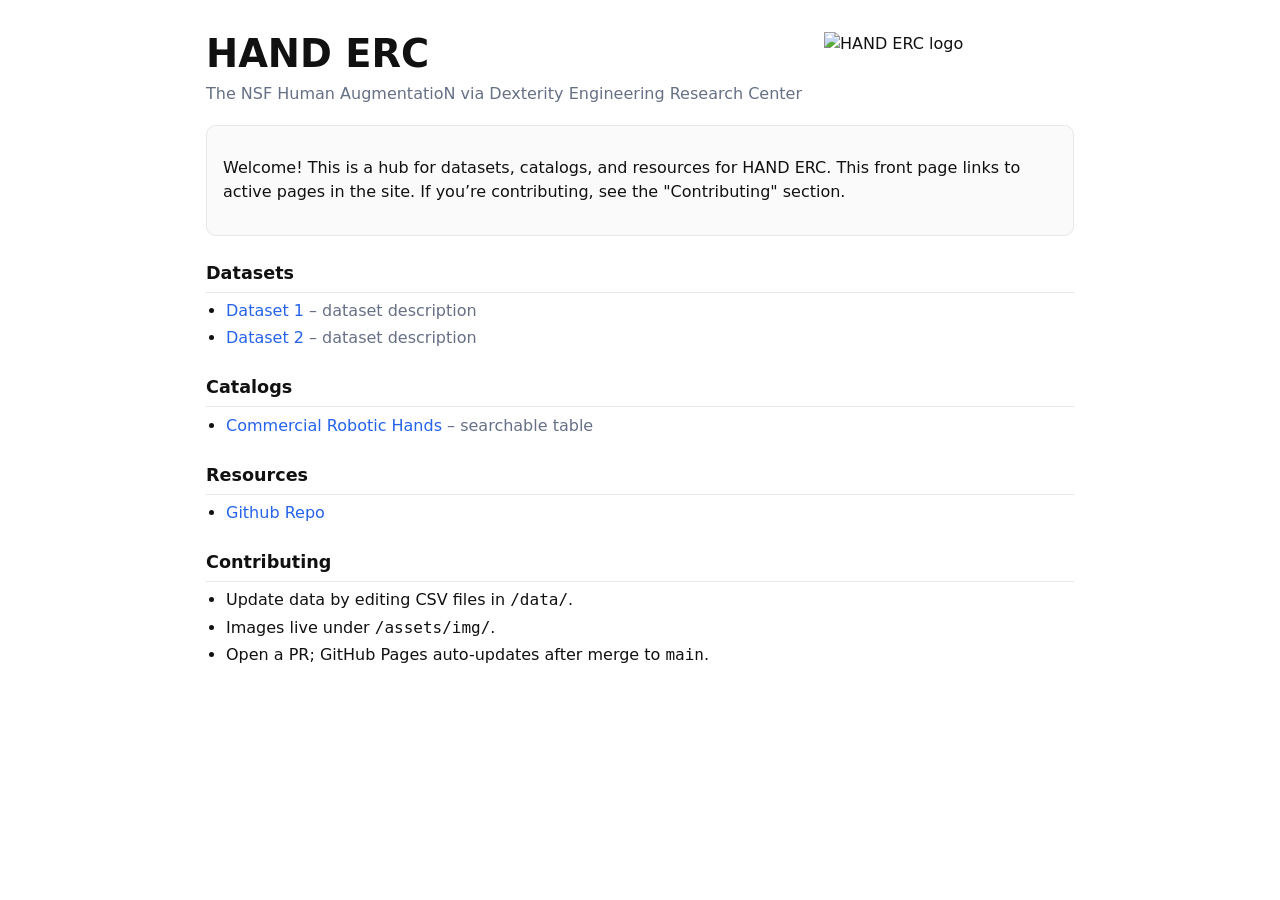
==== index.html @ 7995c944 "updated links" ====
<!DOCTYPE html>
<html lang="en">
<head>
  <meta charset="UTF-8" />
  <title>HAND ERC – The NSF Human AugmentatioN via Dexterity Engineering Research Center</title>
  <meta name="viewport" content="width=device-width, initial-scale=1" />
  <link rel="stylesheet" href="./assets/style.css" />
  <style>
    .wiki-wrap {
      max-width: 900px;
      margin: 2rem auto;
      padding: 0 1rem;
    }
    .wiki-header {
      display: grid;
      grid-template-columns: 1fr auto;
      align-items: start;
      gap: 1rem;
      margin-bottom: 1.25rem;
    }
    .logo {
      width: 250px; /* increased size */
      height: auto;
      object-fit: contain;
      display: block;
    }
    .wiki-title {
      margin: 0;
      font-size: clamp(2rem, 3vw, 2.6rem);
      line-height: 1.15;
    }
    .wiki-subtitle {
      margin: .4rem 0 0;
      font-size: 1rem;      /* smaller than title */
      line-height: 1.4;
      color: var(--muted);
    }
    .wiki-section {
      margin-top: 1.5rem;
    }
    .wiki-section h2 {
      font-size: 1.1rem;
      font-weight: 700;
      margin: 1.2rem 0 .4rem;
      border-bottom: 1px solid var(--border);
      padding-bottom: .35rem;
    }
    .wiki-links {
      list-style: disc;
      padding-left: 1.25rem;
      margin: .25rem 0 1rem;
    }
    .wiki-links li {
      margin: .2rem 0;
    }
    .muted { color: var(--muted); }
    .badge {
      display: inline-block; font-size: .75rem; padding: .1rem .4rem;
      border: 1px solid var(--border); border-radius: .4rem;
      margin-left: .35rem;
    }
    .intro {
      background: #fafafa;
      border: 1px solid var(--border);
      border-radius: .6rem;
      padding: .9rem 1rem;
      margin: .75rem 0 1.25rem;
    }
  </style>
</head>
<body>
  <main class="wiki-wrap">
    <header class="wiki-header">
      <div>
        <h1 class="wiki-title">HAND ERC</h1>
        <p class="wiki-subtitle">
          The NSF Human AugmentatioN via Dexterity Engineering Research Center
        </p>
      </div>
      <!-- Larger logo -->
      <img class="logo" src="./assets/img/hand-nsf-logo-1-25-short-335.png" alt="HAND ERC logo" />
    </header>

    <section class="intro">
      <p>Welcome! This is a hub for datasets, catalogs, and resources for HAND ERC. This front page links to active pages in the site. If you’re contributing, see the "Contributing" section.</p>
    </section>

    <section class="wiki-section">
    <h2>Datasets</h2>
    <ul class="wiki-links">
        <li>
        <a href="./datasets/example-dataset.html">Dataset 1</a>
        <span class="muted"> – dataset description</span>
        </li>
        <li>
        <a href="./datasets/example-dataset-2.html">Dataset 2</a>
        <span class="muted"> – dataset description</span>
        </li>
    </ul>
    </section>

    <section class="wiki-section">
      <h2>Catalogs</h2>
      <ul class="wiki-links">
        <li>
          <a href="./hands.html">Commercial Robotic Hands</a>
          <!-- <span class="badge">CSV-driven</span> -->
          <span class="muted"> – searchable table</span>
        </li>
      </ul>
    </section>

    <section class="wiki-section">
      <h2>Resources</h2>
      <ul class="wiki-links">
        <li><a>Github Repo</a></li>
      </ul>
    </section>

    <section class="wiki-section">
      <h2>Contributing</h2>
      <ul class="wiki-links">
        <li>Update data by editing CSV files in <code>/data/</code>.</li>
        <li>Images live under <code>/assets/img/</code>.</li>
        <li>Open a PR; GitHub Pages auto-updates after merge to <code>main</code>.</li>
      </ul>
    </section>
  </main>
</body>
</html>
---- assets/style.css ----
:root{--bg:#fff;--fg:#111;--muted:#667085;--border:#e5e7eb;--accent:#2563eb}
*{box-sizing:border-box}
html,body{margin:0;background:var(--bg);color:var(--fg);font:16px/1.5 system-ui,-apple-system,Segoe UI,Roboto,Arial,sans-serif}
.wrap{max-width:1200px;margin:0 auto;padding:1rem}
h1{margin:.5rem 0;font-size:clamp(1.5rem,2.5vw,2rem)}
.muted{color:var(--muted)} .small{font-size:.875rem;color:var(--muted)}
.toolbar{display:flex;gap:.75rem;align-items:center;flex-wrap:wrap;margin:.75rem 0}
input[type="search"]{flex:1 1 420px;padding:.55rem .7rem;border:1px solid var(--border);border-radius:.6rem}
select{padding:.4rem .6rem;border:1px solid var(--border);border-radius:.5rem;background:#fff}
.table-wrap{overflow: auto; border:1px solid var(--border);border-radius:.8rem}
table{width:100%;border-collapse:collapse}
thead th{position:sticky;top:0;background:#fafafa;font-weight:600;border-bottom:1px solid var(--border);text-align:left;padding:.6rem .7rem;cursor:pointer;white-space:nowrap}
tbody td{border-top:1px solid var(--border);padding:.55rem .7rem;vertical-align:top}
tbody tr:hover{background:#f9fafb}
th .sort{font-size:.8rem;color:var(--muted);margin-left:.3rem}
a{color:var(--accent);text-decoration:none} a:hover{text-decoration:underline}
img.thumb{display:block;width:80px;height:60px;object-fit:cover;border-radius:.5rem;border:1px solid var(--border)}
.badge{display:inline-block;padding:.15rem .45rem;border:1px solid var(--border);border-radius:.5rem;font-size:.75rem}
.badge.gray{background:#f8fafc}
.table-wrap td.wide{max-width:560px}
.pager{display:flex;gap:.4rem;justify-content:center;padding:.9rem 0}
.pager button{padding:.35rem .6rem;border:1px solid var(--border);background:#fff;border-radius:.5rem;cursor:pointer}
.pager button[disabled]{opacity:.5;cursor:default}

/* Fold long text, show full on hover */

/* In-place expansion for long descriptions
 td.folded { max-width: 320px; }
td.folded .inner {
  display: block;
  white-space: nowrap;
  overflow: hidden;
  text-overflow: ellipsis;
}
td.folded:hover .inner {
  white-space: normal;        
} */

/* Floating hover card for descriptions */
td.folded { position: relative; max-width: 320px; }
td.folded .inner {
  display: block;
  white-space: nowrap;
  overflow: hidden;
  text-overflow: ellipsis;
}

/* Hover card (below, narrower) */
td.folded[data-full]:hover::after {
  content: attr(data-full);
  position: absolute;
  left: 0;
  top: 100%;
  margin-top: -16px;
  width: min(420px, 60vw);   /* was 520px/70vw → narrower */
  max-height: 40vh;
  overflow: auto;
  white-space: normal;
  background: #fff;
  border: 1px solid #e5e7eb;
  border-radius: .5rem;
  padding: .6rem .7rem;
  box-shadow: 0 8px 24px rgba(0,0,0,.12);
  z-index: 20;
  pointer-events: none;
}

/* On very small screens, make it even narrower */
@media (max-width: 640px) {
  td.folded:hover::after { width: min(360px, 85vw); }
}

/* Floating hover card for images */
td.image { position: relative; }
.imgpop { position: relative; display: inline-block; cursor: zoom-in; }
.imgpop img.thumb {
  display: block; width: 80px; height: 60px; object-fit: cover;
  border-radius: .5rem; border: 1px solid var(--border);
}

/* The zoomed preview */
/* Global fixed-position image preview (doesn't affect table layout) */
.imgpop-preview {
  position: fixed;
  width: min(420px, 60vw);
  height: min(320px, 50vh);
  background-size: contain;
  background-position: center;
  background-repeat: no-repeat;
  border: 1px solid var(--border);
  border-radius: .6rem;
  box-shadow: 0 8px 24px rgba(0,0,0,.12);
  z-index: 1000;
  pointer-events: none;
  display: none;

  /* Added to bring back the “card” look */
  background-color: #fff;    /* white background */
  padding: .5rem;            /* optional, adds a frame around image */
  box-sizing: border-box;    /* ensures padding fits inside width/height */
}

.imgpop { cursor: zoom-in; }

/* reduce width of 2nd column  */
table td:nth-child(2) {
  white-space: normal;
  word-break: break-word;
}
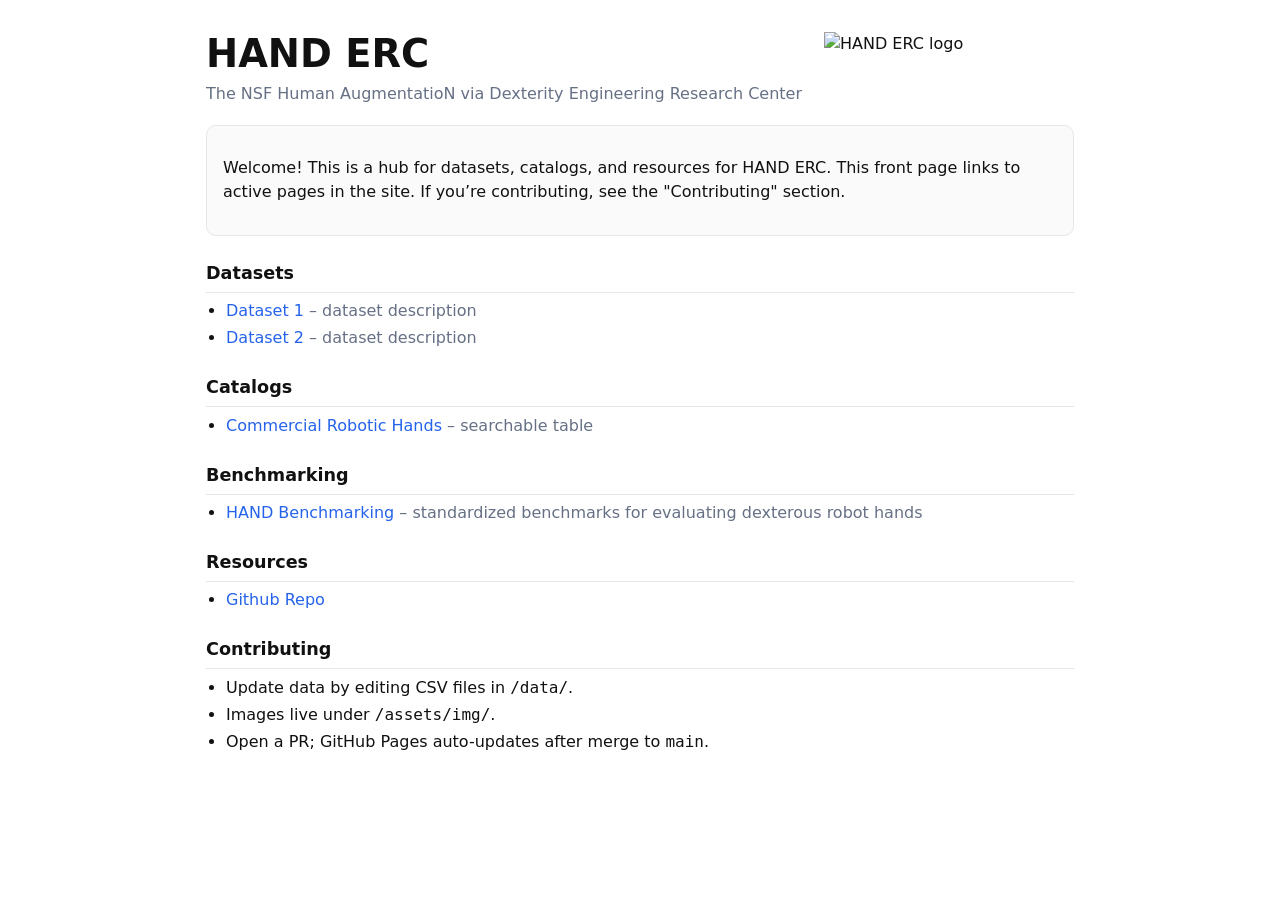
==== commit 400366bd: "Add benchmarking webpage and link from main site Copy the HAND Benchmarking webpage into benchmarkin" ====
--- a/index.html
+++ b/index.html
@@ -111,6 +111,16 @@
     </section>
 
     <section class="wiki-section">
+      <h2>Benchmarking</h2>
+      <ul class="wiki-links">
+        <li>
+          <a href="./benchmarking/index.html">HAND Benchmarking</a>
+          <span class="muted"> – standardized benchmarks for evaluating dexterous robot hands</span>
+        </li>
+      </ul>
+    </section>
+
+    <section class="wiki-section">
       <h2>Resources</h2>
       <ul class="wiki-links">
         <li><a>Github Repo</a></li>
--- a/assets/style.css
+++ b/assets/style.css
@@ -45,26 +45,6 @@
   text-overflow: ellipsis;
 }
 
-/* Hover card (below, narrower) */
-td.folded[data-full]:hover::after {
-  content: attr(data-full);
-  position: absolute;
-  left: 0;
-  top: 100%;
-  margin-top: -16px;
-  width: min(420px, 60vw);   /* was 520px/70vw → narrower */
-  max-height: 40vh;
-  overflow: auto;
-  white-space: normal;
-  background: #fff;
-  border: 1px solid #e5e7eb;
-  border-radius: .5rem;
-  padding: .6rem .7rem;
-  box-shadow: 0 8px 24px rgba(0,0,0,.12);
-  z-index: 20;
-  pointer-events: none;
-}
-
 /* On very small screens, make it even narrower */
 @media (max-width: 640px) {
   td.folded:hover::after { width: min(360px, 85vw); }
@@ -107,3 +87,18 @@
   white-space: normal;
   word-break: break-word;
 }
+
+.hovercard-global {
+  position: fixed;
+  max-width: min(420px, 60vw);
+  max-height: 40vh;
+  overflow: auto;
+  padding: .6rem .7rem;
+  background: #fff;
+  border: 1px solid #e5e7eb;
+  border-radius: .5rem;
+  box-shadow: 0 8px 24px rgba(0,0,0,.12);
+  z-index: 2000;
+  display: none;
+  pointer-events: none;
+}
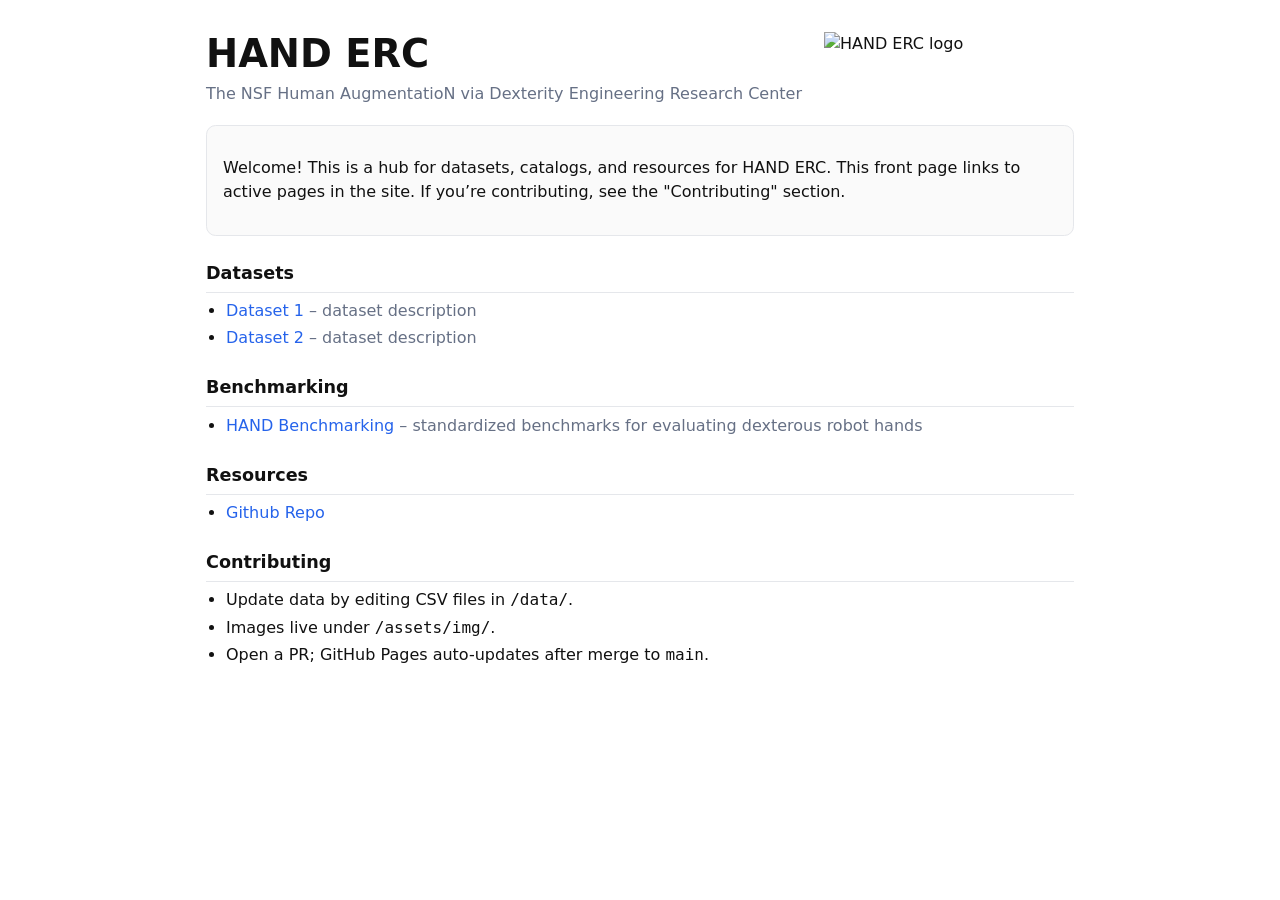
==== commit 9156b2ec: "Hide Catalogs section from top-level page Co-Authored-By: Claude Opus 4.6 (1M context) <noreply@anth" ====
--- a/index.html
+++ b/index.html
@@ -99,16 +99,17 @@
     </ul>
     </section>
 
+    <!-- Catalogs section (HIDDEN — uncomment to restore)
     <section class="wiki-section">
       <h2>Catalogs</h2>
       <ul class="wiki-links">
         <li>
           <a href="./hands.html">Commercial Robotic Hands</a>
-          <!-- <span class="badge">CSV-driven</span> -->
           <span class="muted"> – searchable table</span>
         </li>
       </ul>
     </section>
+    -->
 
     <section class="wiki-section">
       <h2>Benchmarking</h2>
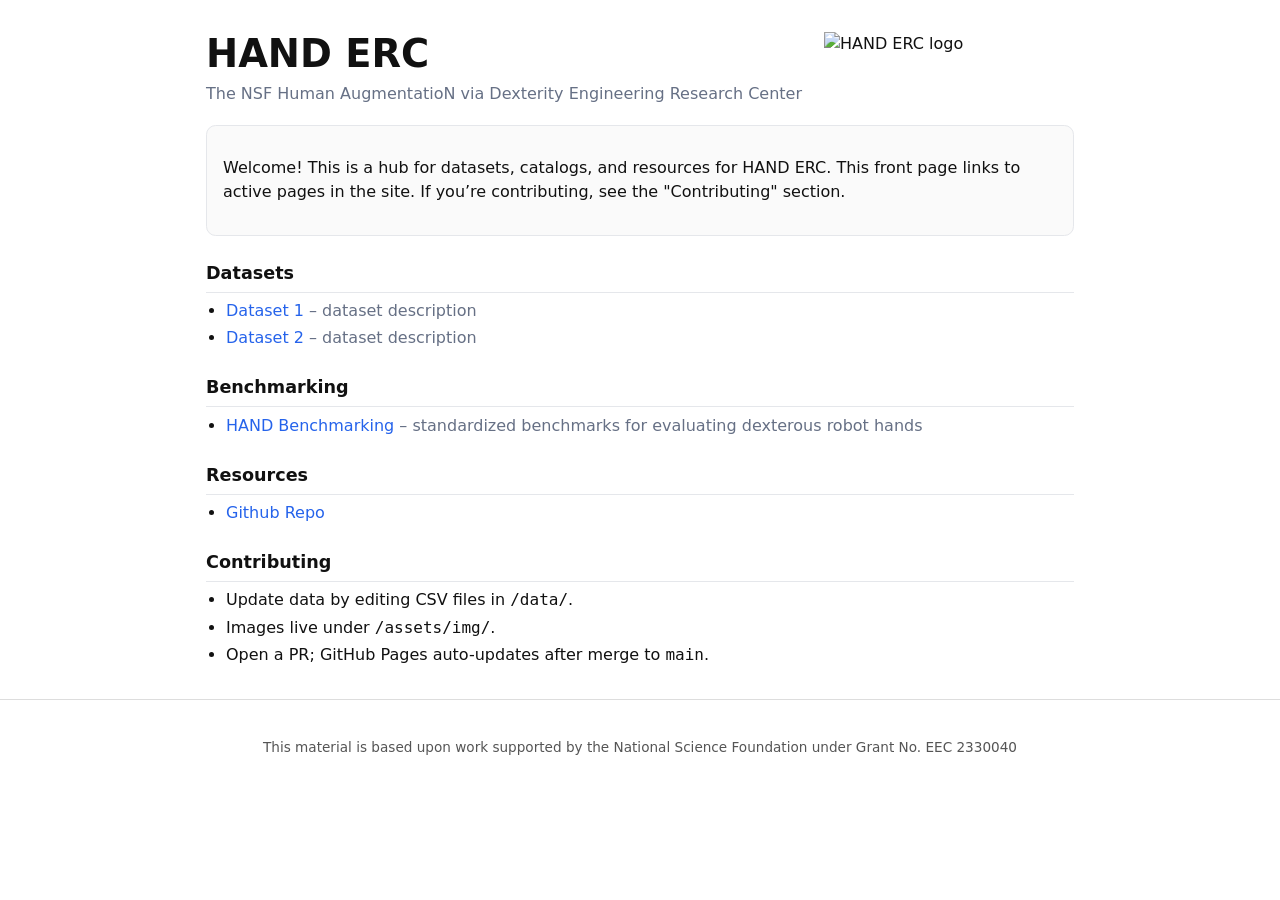
==== commit 38549b82: "Add NSF grant acknowledgment to website footers Co-Authored-By: Claude Opus 4.6 (1M context) <norepl" ====
--- a/index.html
+++ b/index.html
@@ -137,5 +137,8 @@
       </ul>
     </section>
   </main>
+  <footer style="text-align:center;padding:1.5rem 1rem;font-size:0.85rem;color:#555;border-top:1px solid #ddd;margin-top:2rem;">
+    <p>This material is based upon work supported by the National Science Foundation under Grant No. EEC 2330040</p>
+  </footer>
 </body>
 </html>
